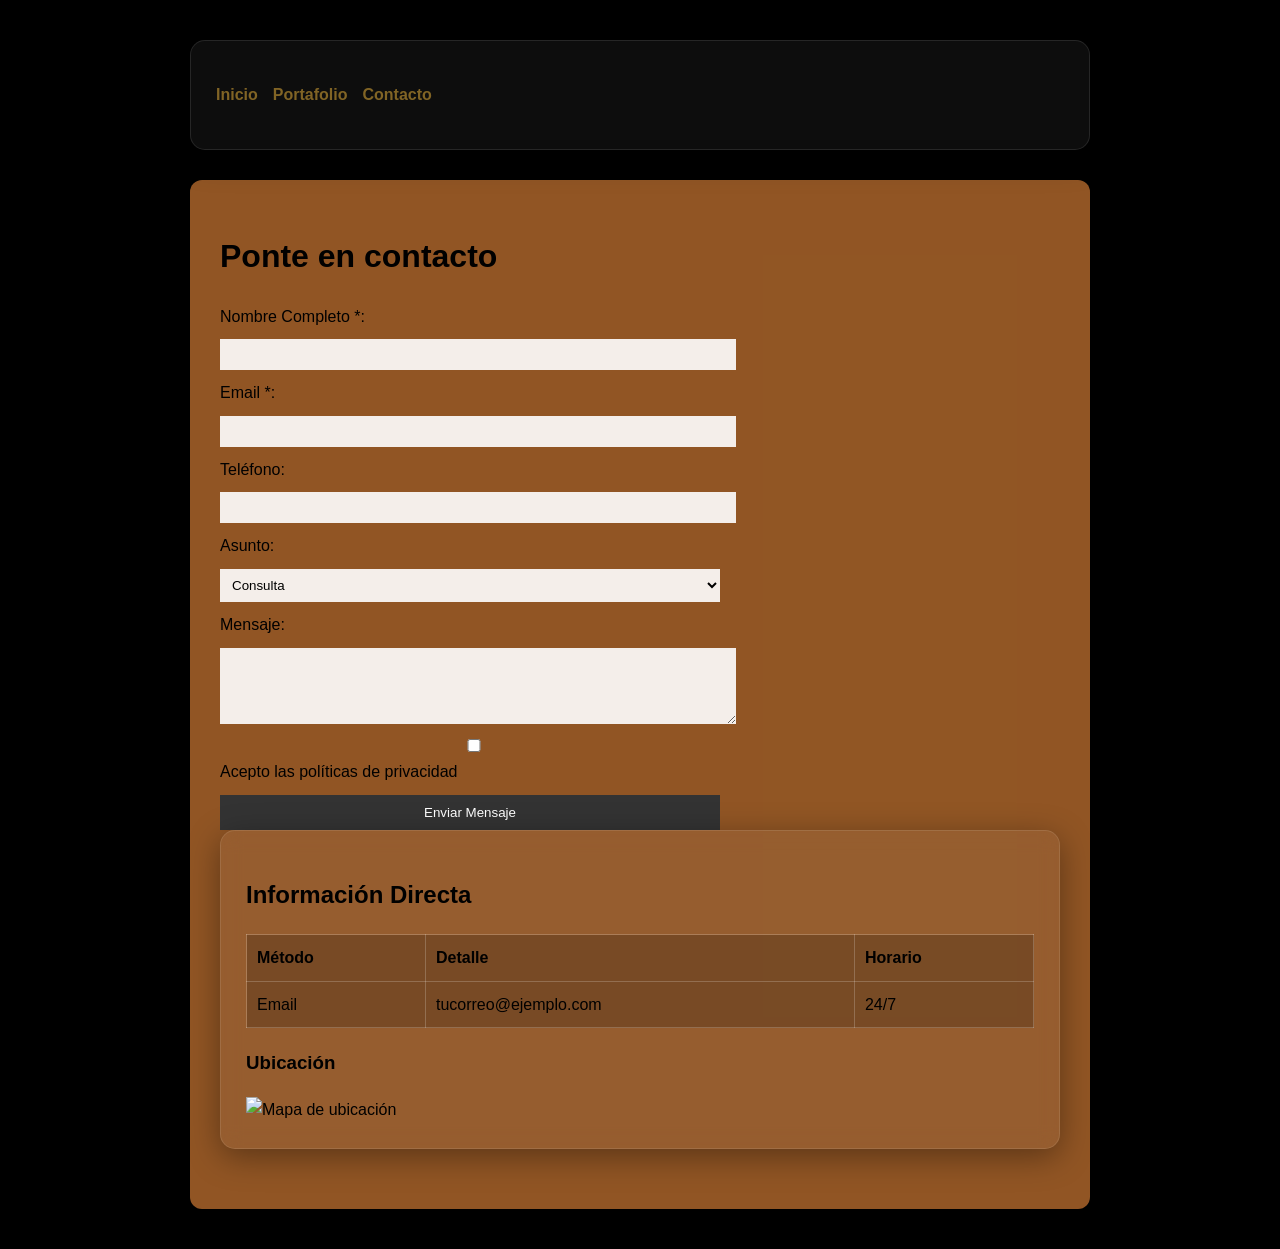
==== contacto.html @ efdbfc69 "mi contacto app" ====
<!DOCTYPE html>
<html lang="es">
<head>
    <meta charset="UTF-8">
    <meta name="viewport" content="width=device-width, initial-scale=1.0">
    <title>Contacto | Mi Perfil</title>
    <link rel="stylesheet" href="style.css">
</head>
<body>
    <header>
        <nav>
            <ul>
                <li><a href="index.html">Inicio</a></li>
                <li><a href="portafolio.html">Portafolio</a></li>
                <li><a href="contacto.html">Contacto</a></li>
            </ul>
        </nav>
    </header>

    <main>
        <h1>Ponte en contacto</h1>
        
        <form action="#" method="POST">
            <label for="nombre">Nombre Completo *:</label>
            <input type="text" id="nombre" name="nombre" required>

            <label for="email">Email *:</label>
            <input type="email" id="email" name="email" required>

            <label for="tel">Teléfono:</label>
            <input type="tel" id="tel" name="tel">

            <label for="asunto">Asunto:</label>
            <select id="asunto" name="asunto">
                <option value="consulta">Consulta</option>
                <option value="proyecto">Proyecto</option>
                <option value="trabajo">Trabajo</option>
                <option value="otro">Otro</option>
            </select>

            <label for="mensaje">Mensaje:</label>
            <textarea id="mensaje" name="mensaje" rows="4"></textarea>

            <label>
                <input type="checkbox" required> Acepto las políticas de privacidad
            </label>

            <button type="submit">Enviar Mensaje</button>
        </form>

        <section>
            <h2>Información Directa</h2>
            <table>
                <tr>
                    <th>Método</th>
                    <th>Detalle</th>
                    <th>Horario</th>
                </tr>
                <tr>
                    <td>Email</td>
                    <td>tucorreo@ejemplo.com</td>
                    <td>24/7</td>
                </tr>
            </table>
            <h3>Ubicación</h3>
            <img src="mapa-placeholder.png" alt="Mapa de ubicación">
        </section>
    </main>
</body>
</html>
---- style.css ----
body {
    font-family: 'Segoe UI', Tahoma, Geneva, Verdana, sans-serif;
    line-height: 1.6;
    max-width: 900px;
    margin: 0 auto;
    padding: 40px 20px;
    background: linear-gradient(135deg, #0f0c29, #302b63, #24243e);
    background-attachment: fixed;
    background-image: url('imagenes/anime1.gif');
    background-repeat: no-repeat;
    background-position: center center;
    background-attachment: fixed;
    background-size: cover;
    background-color: #000; 

}

nav ul { 
    display: flex; 
    gap: 15px; 
    list-style: none; 
    padding: 0; }
nav a { 
    color: rgb(129, 100, 37); 
    text-decoration: none; 
    font-weight: bold; 
}
nav a:hover { 
    color: #ff9900; 
} 

main { 
    max-width: 900px; 
    margin: auto; 
    background: rgba(161, 95, 40, 0.9); 
    padding: 30px; 
    border-radius: 12px; 
}

table { 
    width: 100%; 
    border-collapse: collapse; 
    margin: 20px 0; }

th, td { border: 1px solid #ddd; 
    padding: 10px; 
    text-align: left; 
}

form { 
    display: grid; 
    gap: 10px; 
    max-width: 500px; 
}
input, select, textarea { 
    padding: 8px; 
    width: 100%; 
}

button { 
    background: #333; 
    color: white; 
    border: none; 
    padding: 10px; 
    cursor: pointer; 
}
button:hover { 
    background: #555; 
}


header, section {
    background: rgba(255, 255, 255, 0.05); 
    backdrop-filter: blur(10px); 
    padding: 25px;
    border-radius: 15px;
    margin-bottom: 30px;
    border: 1px solid rgba(255, 255, 255, 0.1);
    box-shadow: 0 8px 32px 0 rgba(0, 0, 0, 0.37); 
}

input, textarea, select {
    background-color: rgba(255, 255, 255, 0.9);
    border: none;
    transition: all 0.3s ease;
}

input:focus {
    outline: none;
    box-shadow: 0 0 10px #7f7fd5; 
}

td, th {
    border: 1px solid rgba(255, 255, 255, 0.2);
    background: rgba(0, 0, 0, 0.2);
}

#proyecto1 {
    max-width: 100%;
    height: auto;
}
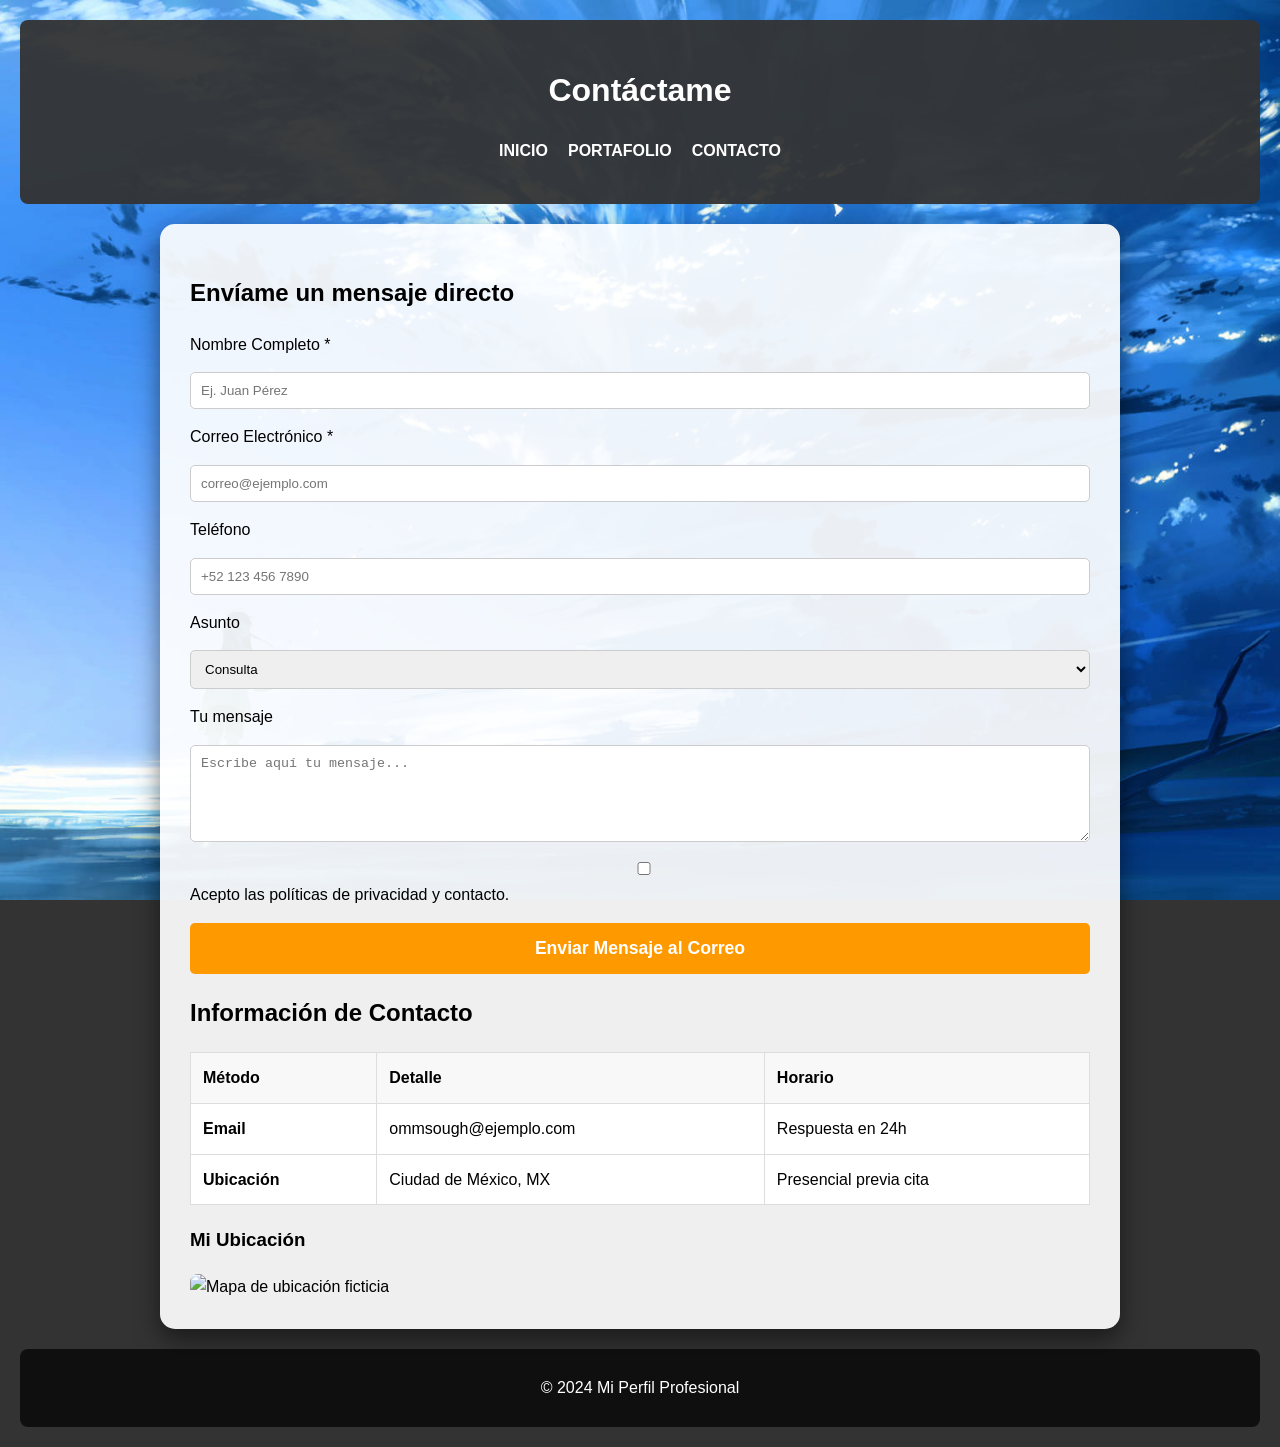
==== commit b3a7288b: "aaaa" ====
--- a/contacto.html
+++ b/contacto.html
@@ -3,11 +3,13 @@
 <head>
     <meta charset="UTF-8">
     <meta name="viewport" content="width=device-width, initial-scale=1.0">
+    <meta name="description" content="Página de contacto profesional">
     <title>Contacto | Mi Perfil</title>
     <link rel="stylesheet" href="style.css">
 </head>
 <body>
     <header>
+        <h1>Contáctame</h1>
         <nav>
             <ul>
                 <li><a href="index.html">Inicio</a></li>
@@ -18,53 +20,73 @@
     </header>
 
     <main>
-        <h1>Ponte en contacto</h1>
-        
-        <form action="#" method="POST">
-            <label for="nombre">Nombre Completo *:</label>
-            <input type="text" id="nombre" name="nombre" required>
+        <section>
+            <h2>Envíame un mensaje directo</h2>
+            <!-- AQUÍ VA TU CORREO PARA QUE FUNCIONE -->
+            <form action="https://formspree.io" method="POST">
 
-            <label for="email">Email *:</label>
-            <input type="email" id="email" name="email" required>
+                
+                
+                <label for="nombre">Nombre Completo *</label>
+                <input type="text" id="nombre" name="nombre" placeholder="Ej. Juan Pérez" required>
 
-            <label for="tel">Teléfono:</label>
-            <input type="tel" id="tel" name="tel">
+                <label for="email">Correo Electrónico *</label>
+                <input type="email" id="email" name="email" placeholder="correo@ejemplo.com" required>
 
-            <label for="asunto">Asunto:</label>
-            <select id="asunto" name="asunto">
-                <option value="consulta">Consulta</option>
-                <option value="proyecto">Proyecto</option>
-                <option value="trabajo">Trabajo</option>
-                <option value="otro">Otro</option>
-            </select>
+                <label for="tel">Teléfono</label>
+                <input type="tel" id="tel" name="tel" placeholder="+52 123 456 7890">
 
-            <label for="mensaje">Mensaje:</label>
-            <textarea id="mensaje" name="mensaje" rows="4"></textarea>
+                <label for="asunto">Asunto</label>
+                <select id="asunto" name="asunto">
+                    <option value="Consulta">Consulta</option>
+                    <option value="Proyecto">Propuesta de Proyecto</option>
+                    <option value="Trabajo">Oferta de Trabajo</option>
+                    <option value="Otro">Otro</option>
+                </select>
 
-            <label>
-                <input type="checkbox" required> Acepto las políticas de privacidad
-            </label>
+                <label for="mensaje">Tu mensaje</label>
+                <textarea id="mensaje" name="mensaje" rows="5" placeholder="Escribe aquí tu mensaje..." required></textarea>
 
-            <button type="submit">Enviar Mensaje</button>
-        </form>
+                <label>
+                    <input type="checkbox" name="terminos" required> 
+                    Acepto las políticas de privacidad y contacto.
+                </label>
+
+                <button type="submit">Enviar Mensaje al Correo</button>
+            </form>
+        </section>
 
         <section>
-            <h2>Información Directa</h2>
+            <h2>Información de Contacto</h2>
             <table>
-                <tr>
-                    <th>Método</th>
-                    <th>Detalle</th>
-                    <th>Horario</th>
-                </tr>
-                <tr>
-                    <td>Email</td>
-                    <td>tucorreo@ejemplo.com</td>
-                    <td>24/7</td>
-                </tr>
+                <thead>
+                    <tr>
+                        <th>Método</th>
+                        <th>Detalle</th>
+                        <th>Horario</th>
+                    </tr>
+                </thead>
+                <tbody>
+                    <tr>
+                        <td><strong>Email</strong></td>
+                        <td>ommsough@ejemplo.com</td>
+                        <td>Respuesta en 24h</td>
+                    </tr>
+                    <tr>
+                        <td><strong>Ubicación</strong></td>
+                        <td>Ciudad de México, MX</td>
+                        <td>Presencial previa cita</td>
+                    </tr>
+                </tbody>
             </table>
-            <h3>Ubicación</h3>
-            <img src="mapa-placeholder.png" alt="Mapa de ubicación">
+            
+            <h3>Mi Ubicación</h3>
+            <img src="imagenes/mapa.jpg" alt="Mapa de ubicación ficticia" style="width: 100%; border-radius: 8px;">
         </section>
     </main>
+
+    <footer>
+        <p>&copy; 2024 Mi Perfil Profesional </p>
+    </footer>
 </body>
 </html>
--- a/style.css
+++ b/style.css
@@ -1,31 +1,41 @@
+body { 
+    font-family: 'Segoe UI', Tahoma, Geneva, Verdana, sans-serif; 
+    line-height: 1.6; 
+    margin: 0; 
+    padding: 20px; 
+    /* Tu fondo de anime configurado correctamente */
+    background-color: #333;
+    background-image: url('imagenes/anime.jpg');
+    background-size: cover;
+    background-attachment: fixed;
+    background-position: center;
+    background-repeat: no-repeat;
+}
 
-body {
-    font-family: 'Segoe UI', Tahoma, Geneva, Verdana, sans-serif;
-    line-height: 1.6;
-    max-width: 900px;
-    margin: 0 auto;
-    padding: 40px 20px;
-    background: linear-gradient(135deg, #0f0c29, #302b63, #24243e);
-    background-attachment: fixed;
-    background-image: url('imagenes/anime1.gif');
-    background-repeat: no-repeat;
-    background-position: center center;
-    background-attachment: fixed;
-    background-size: cover;
-    background-color: #000; 
-
+header { 
+    background: rgba(51, 51, 51, 0.95); 
+    color: white; 
+    padding: 1.5rem; 
+    margin-bottom: 20px;
+    border-radius: 8px;
+    text-align: center;
 }
 
 nav ul { 
+    list-style: none; 
+    padding: 0; 
     display: flex; 
-    gap: 15px; 
-    list-style: none; 
-    padding: 0; }
+    justify-content: center;
+    gap: 20px; 
+}
+
 nav a { 
-    color: rgb(129, 100, 37); 
+    color: white; 
     text-decoration: none; 
     font-weight: bold; 
+    text-transform: uppercase;
 }
+
 nav a:hover { 
     color: #ff9900; 
 } 
@@ -33,70 +43,63 @@
 main { 
     max-width: 900px; 
     margin: auto; 
-    background: rgba(161, 95, 40, 0.9); 
+    background: rgba(255, 255, 255, 0.92); /* Blanco transparente para ver el fondo */
     padding: 30px; 
-    border-radius: 12px; 
+    border-radius: 15px; 
+    box-shadow: 0 10px 25px rgba(0,0,0,0.5);
 }
 
 table { 
     width: 100%; 
     border-collapse: collapse; 
-    margin: 20px 0; }
+    margin: 20px 0; 
+    background: white;
+}
 
-th, td { border: 1px solid #ddd; 
-    padding: 10px; 
+th, td { 
+    border: 1px solid #ddd; 
+    padding: 12px; 
     text-align: left; 
 }
 
+th { background-color: #f8f8f8; }
+
 form { 
     display: grid; 
-    gap: 10px; 
-    max-width: 500px; 
+    gap: 15px; 
+    max-width: 100%; 
 }
+
 input, select, textarea { 
-    padding: 8px; 
+    padding: 10px; 
     width: 100%; 
+    border: 1px solid #ccc;
+    border-radius: 5px;
+    box-sizing: border-box; /* Evita que se salgan del cuadro */
 }
 
 button { 
-    background: #333; 
+    background: #ff9900; 
     color: white; 
     border: none; 
-    padding: 10px; 
+    padding: 15px; 
     cursor: pointer; 
-}
-button:hover { 
-    background: #555; 
+    font-weight: bold;
+    font-size: 1.1rem;
+    border-radius: 5px;
+    transition: 0.3s;
 }
 
-
-header, section {
-    background: rgba(255, 255, 255, 0.05); 
-    backdrop-filter: blur(10px); 
-    padding: 25px;
-    border-radius: 15px;
-    margin-bottom: 30px;
-    border: 1px solid rgba(255, 255, 255, 0.1);
-    box-shadow: 0 8px 32px 0 rgba(0, 0, 0, 0.37); 
+button:hover { 
+    background: #e68a00; 
+    transform: scale(1.02);
 }
 
-input, textarea, select {
-    background-color: rgba(255, 255, 255, 0.9);
-    border: none;
-    transition: all 0.3s ease;
+footer {
+    text-align: center;
+    color: white;
+    margin-top: 20px;
+    padding: 10px;
+    background: rgba(0,0,0,0.7);
+    border-radius: 8px;
 }
-
-input:focus {
-    outline: none;
-    box-shadow: 0 0 10px #7f7fd5; 
-}
-
-td, th {
-    border: 1px solid rgba(255, 255, 255, 0.2);
-    background: rgba(0, 0, 0, 0.2);
-}
-
-#proyecto1 {
-    max-width: 100%;
-    height: auto;
-}
